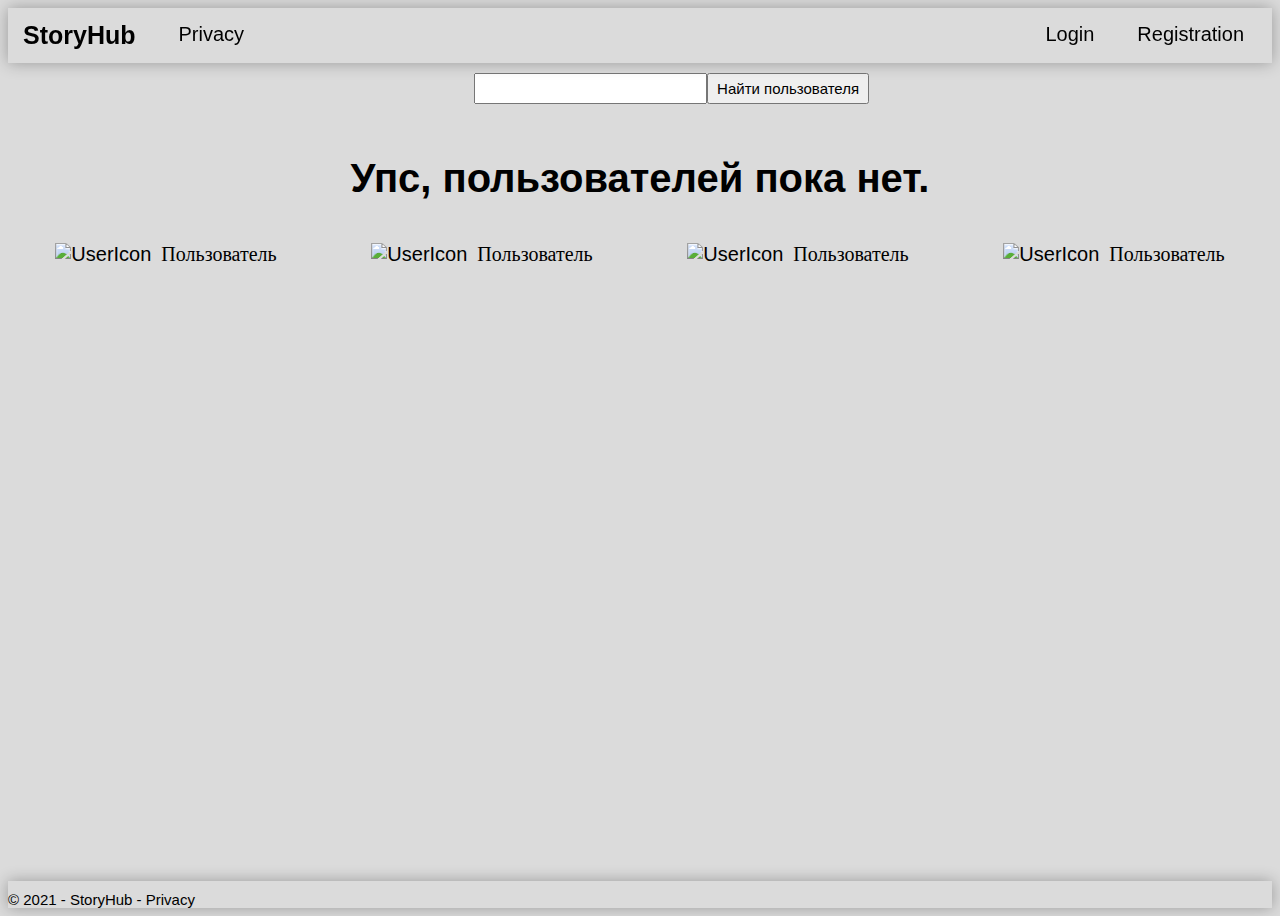
==== StoryHub.WebUI/wwwroot/html/Index.html @ 2482c0c7 "Styles for the registration page have been created and applied, the html layout of the registration " ====
﻿<!DOCTYPE html>
<html>
<head>
    <meta charset="utf-8" />
    <meta name="description" content="Главная страница NotSocialNetwork">
    <meta name="viewport" content="width=device-width, initial-scale=1">
    <!-- CSS  -->
    <link rel="stylesheet" href="../css/MainStyles.css">
</head>
<body>
    <header>
        <nav>
            <div class="nav-container">
                <a class="titleReference" href="/">StoryHub</a>
            </div>
            <div class="nav-container">
                <a class="nav-container--ref" asp-area="" asp-controller="Home" asp-action="Privacy">Privacy</a>
            </div>
            <div class="delimiter">

            </div>
            <div class="nav-container">
                <a class="nav-container--ref" asp-area="Identity" asp-page="/Account/Login">Login</a>
            </div>
            <div class="nav-container">
                <a href="Register.html" class="nav-container--ref" asp-area="Identity" asp-page="/Account/Register">Registration</a>
            </div>
        </nav>
    </header>

    <main>
        <form class="main-contentForm">
            <div class="main-contentForm-searchButtons" id="searchInput">
                <input class="inputText" type="text" name="search" />
                <input class="inputSubmit" type="submit" value="Найти пользователя" />
            </div>
            <h1 class="errorMessage">Упс, пользователей пока нет.</h1>
            <div class="main-contentForm-content">
                <div class="contentForm-user">
                    <a>
                        <div class="contentForm-user-header">
                            <img src="../css/images/DefaultImgOfUser.png" style="width:150px; height:200px;" alt="UserIcon" />
                        </div>
                        <div class="contentForm-user-main">
                            <span>Пользователь</span>
                        </div>
                    </a>
                </div>
                <div class="contentForm-user">
                    <a>
                        <div class="contentForm-user-header">
                            <img src="../css/images/DefaultImgOfUser.png" style="width:150px; height:200px;" alt="UserIcon" />
                        </div>
                        <div class="contentForm-user-main">
                            <span>Пользователь</span>
                        </div>
                    </a>
                </div>
                <div class="contentForm-user">
                    <a>
                        <div class="contentForm-user-header">
                            <img src="../css/images/DefaultImgOfUser.png" style="width:150px; height:200px;" alt="UserIcon" />
                        </div>
                        <div class="contentForm-user-main">
                            <span>Пользователь</span>
                        </div>
                    </a>
                </div>
                <div class="contentForm-user">
                    <a>
                        <div class="contentForm-user-header">
                            <img src="../css/images/DefaultImgOfUser.png" style="width:150px; height:200px;" alt="UserIcon" />
                        </div>
                        <div class="contentForm-user-main">
                            <span>Пользователь</span>
                        </div>
                    </a>
                </div>
            </div>
        </form>
    </main>

    <footer>
        <div class="container">
            &copy; 2021 - StoryHub - <a asp-area="" asp-controller="Home" asp-action="Privacy">Privacy</a>
        </div>
    </footer>
</body>
</html>
---- StoryHub.WebUI/wwwroot/css/MainStyles.css ----
@import "../css/NullStyle.css";
body {
  font-family: arial;
  display: flex;
  flex-direction: column;
  background-color: #dbdbdb;
  font-size: 20px;
  min-height: 100vh;
}
body header {
  margin-bottom: 10px;
  box-shadow: 0 0 15px rgba(0, 0, 0, 0.3);
  position: sticky;
  top: 0;
  background-color: #dbdbdb;
}
body header nav {
  display: flex;
  justify-content: space-between;
}
body header nav .nav-container {
  display: flex;
  flex-grow: 1;
}
body header nav .nav-container :hover {
  background-color: #96dcdc;
}
body header nav .nav-container .titleReference {
  padding: 13px 15px;
  font-size: 25px;
  font-weight: 600;
  text-decoration: none;
  color: black;
}
body header nav .nav-container .nav-container--ref {
  display: flex;
  text-decoration: none;
  color: black;
  padding: 15px 15px;
}
body header nav .delimiter {
  display: flex;
  min-width: 60%;
}
body main {
  display: flex;
  justify-content: center;
  flex-grow: 1;
  margin-bottom: 5%;
  min-height: -webkit-max-content;
  min-height: max-content;
}
body main .main-contentForm {
  display: flex;
  flex-direction: column;
  flex-wrap: wrap;
  flex-grow: 1;
}
body main .main-contentForm .main-contentForm-searchButtons {
  display: flex;
  align-self: center;
  margin-bottom: 2%;
  margin-left: 5%;
}
body main .main-contentForm .main-contentForm-searchButtons :hover {
  background-color: #96dcdc;
}
body main .main-contentForm .main-contentForm-searchButtons .inputText {
  font-size: 15px;
  padding: 5px 15px;
}
body main .main-contentForm .main-contentForm-searchButtons .inputSubmit {
  padding: 0px 8px;
  font-size: 15px;
}
body main .main-contentForm .errorMessage {
  align-self: center;
}
body main .main-contentForm .main-contentForm-content {
  display: flex;
  flex-wrap: wrap;
  justify-content: space-around;
}
body main .main-contentForm .main-contentForm-content .contentForm-user a {
  display: flex;
  padding: 15px;
}
body main .main-contentForm .main-contentForm-content .contentForm-user a .contentForm-user-main {
  font-family: "Georgia";
  padding-left: 10px;
  display: flex;
  flex-direction: column;
  color: black;
}
body footer {
  box-shadow: 0 0 15px rgba(0, 0, 0, 0.3);
  min-height: 7%;
  padding-top: 10px;
  font-size: 15px;
}
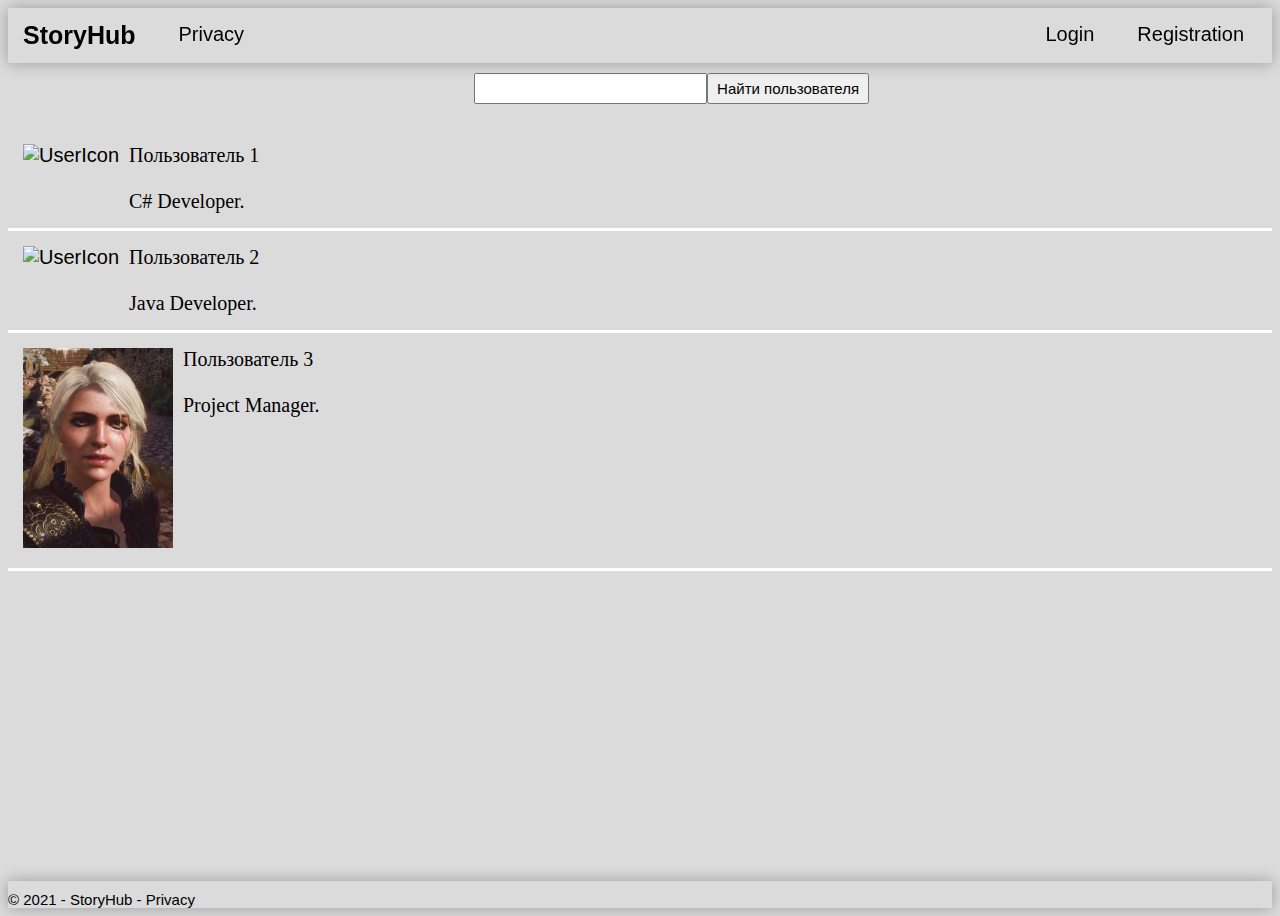
==== commit 191a0c51: "The login page has been styled and its HTML layout has been created. The style of displaying users h" ====
--- a/StoryHub.WebUI/wwwroot/html/Index.html
+++ b/StoryHub.WebUI/wwwroot/html/Index.html
@@ -20,7 +20,7 @@
 
             </div>
             <div class="nav-container">
-                <a class="nav-container--ref" asp-area="Identity" asp-page="/Account/Login">Login</a>
+                <a href="Login.html" class="nav-container--ref" asp-area="Identity" asp-page="/Account/Login">Login</a>
             </div>
             <div class="nav-container">
                 <a href="Register.html" class="nav-container--ref" asp-area="Identity" asp-page="/Account/Register">Registration</a>
@@ -34,7 +34,7 @@
                 <input class="inputText" type="text" name="search" />
                 <input class="inputSubmit" type="submit" value="Найти пользователя" />
             </div>
-            <h1 class="errorMessage">Упс, пользователей пока нет.</h1>
+            <!--<h1 class="errorMessage">Упс, пользователей пока нет.</h1>-->
             <div class="main-contentForm-content">
                 <div class="contentForm-user">
                     <a>
@@ -42,37 +42,33 @@
                             <img src="../css/images/DefaultImgOfUser.png" style="width:150px; height:200px;" alt="UserIcon" />
                         </div>
                         <div class="contentForm-user-main">
-                            <span>Пользователь</span>
+                            <span>Пользователь 1</span>
+                            <br />
+                            <span>C# Developer.</span>
                         </div>
                     </a>
                 </div>
                 <div class="contentForm-user">
                     <a>
                         <div class="contentForm-user-header">
-                            <img src="../css/images/DefaultImgOfUser.png" style="width:150px; height:200px;" alt="UserIcon" />
+                            <img src="../css/images/DefaultImgOfUser2.png" style="width:150px; height:200px;" alt="UserIcon" />
                         </div>
                         <div class="contentForm-user-main">
-                            <span>Пользователь</span>
+                            <span>Пользователь 2</span>
+                            <br />
+                            <span>Java Developer.</span>
                         </div>
                     </a>
                 </div>
                 <div class="contentForm-user">
                     <a>
                         <div class="contentForm-user-header">
-                            <img src="../css/images/DefaultImgOfUser.png" style="width:150px; height:200px;" alt="UserIcon" />
+                            <img src="../css/images/DefaultImgOfUser3.png" style="width:150px; height:200px;" alt="UserIcon" />
                         </div>
                         <div class="contentForm-user-main">
-                            <span>Пользователь</span>
-                        </div>
-                    </a>
-                </div>
-                <div class="contentForm-user">
-                    <a>
-                        <div class="contentForm-user-header">
-                            <img src="../css/images/DefaultImgOfUser.png" style="width:150px; height:200px;" alt="UserIcon" />
-                        </div>
-                        <div class="contentForm-user-main">
-                            <span>Пользователь</span>
+                            <span>Пользователь 3</span>
+                            <br />
+                            <span>Project Manager.</span>
                         </div>
                     </a>
                 </div>
--- a/StoryHub.WebUI/wwwroot/css/MainStyles.css
+++ b/StoryHub.WebUI/wwwroot/css/MainStyles.css
@@ -77,9 +77,11 @@
   align-self: center;
 }
 body main .main-contentForm .main-contentForm-content {
-  display: flex;
-  flex-wrap: wrap;
-  justify-content: space-around;
+  display: inline-flex;
+  flex-direction: column;
+}
+body main .main-contentForm .main-contentForm-content .contentForm-user {
+  border-bottom: 3px inset white;
 }
 body main .main-contentForm .main-contentForm-content .contentForm-user a {
   display: flex;
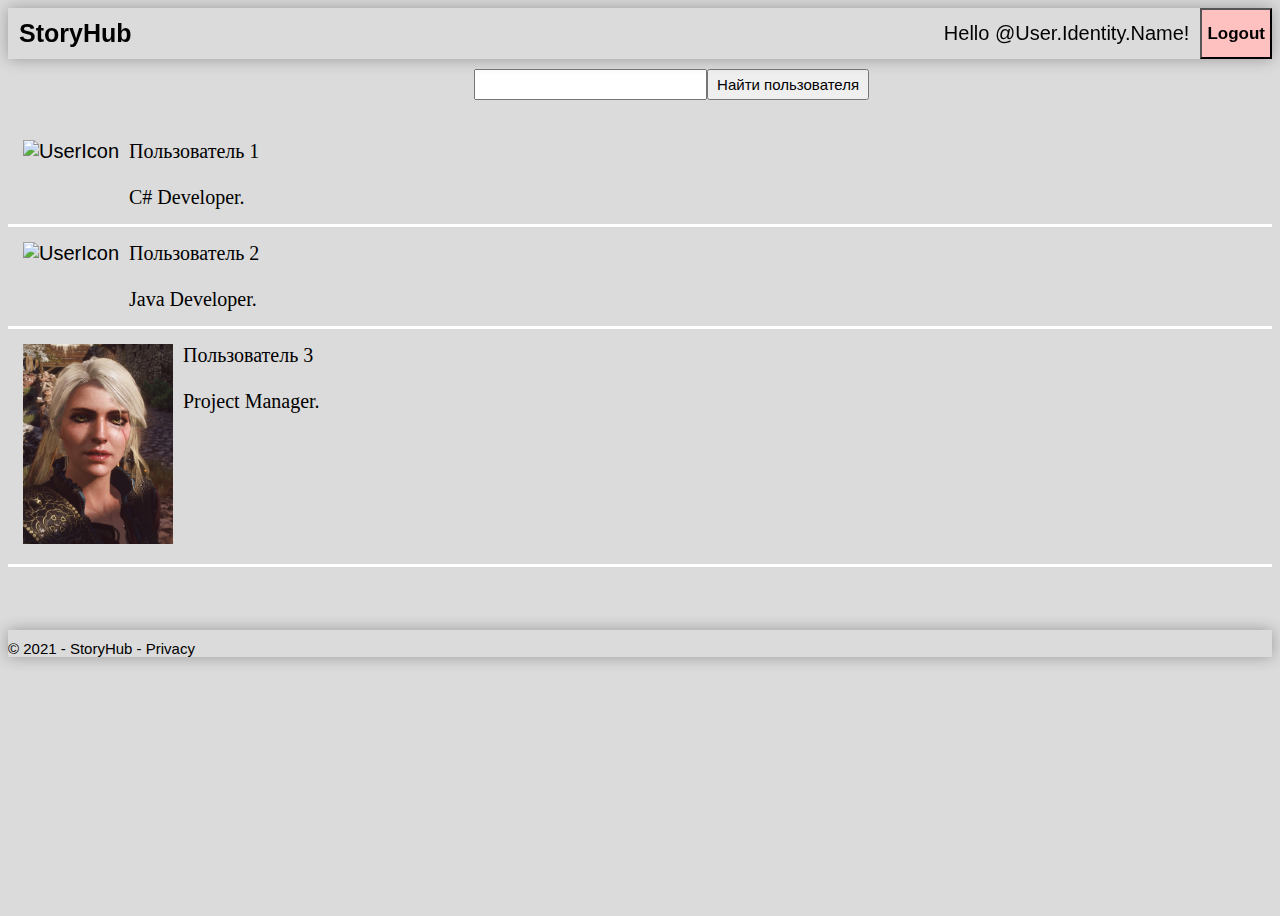
==== commit a7e38cc5: "Stylized logout button, header shrinks correctly." ====
--- a/StoryHub.WebUI/wwwroot/html/Index.html
+++ b/StoryHub.WebUI/wwwroot/html/Index.html
@@ -1,30 +1,59 @@
 ﻿<!DOCTYPE html>
 <html>
+
 <head>
     <meta charset="utf-8" />
     <meta name="description" content="Главная страница NotSocialNetwork">
     <meta name="viewport" content="width=device-width, initial-scale=1">
     <!-- CSS  -->
-    <link rel="stylesheet" href="../css/MainStyles.css">
+    <link rel="stylesheet" href="../css/PersonalStyles/MainStyles.css">
 </head>
+
 <body>
     <header>
         <nav>
             <div class="nav-container">
-                <a class="titleReference" href="/">StoryHub</a>
+                <div class="nav-container-element">
+                    <a class="titleReference" href="/">StoryHub</a>
+                </div>
             </div>
+
             <div class="nav-container">
-                <a class="nav-container--ref" asp-area="" asp-controller="Home" asp-action="Privacy">Privacy</a>
+                <div class="nav-container-element">
+                    <a class="nav-container--ref" asp-area="Identity" asp-page="/Account/Manage/Index"
+                        title="Manage">Hello @User.Identity.Name!</a>
+                </div>
+                <form style="border-color: #ffc0c0;" class="form-inline" asp-area="Identity" asp-page="/Account/Logout"
+                    asp-route-returnUrl="@Url.Action(" Index", "Home" , new { area="" })">
+                    <button class="navButton" type="submit">Logout</button>
+                </form>
             </div>
-            <div class="delimiter">
-
+            <!-- Is SignedIn Elements
+                <div class="nav-container">
+                <div class="nav-container-element">
+                    <a class="nav-container--ref" asp-area="Identity" asp-page="/Account/Manage/Index"
+                        title="Manage">Hello @User.Identity.Name!</a>
+                </div>
+                <form class="form-inline" asp-area="Identity" asp-page="/Account/Logout"
+                    asp-route-returnUrl="@Url.Action(" Index", "Home" , new { area="" })">
+                    <button class="navButton" type="submit">Logout</button>
+                </form>
             </div>
-            <div class="nav-container">
-                <a href="Login.html" class="nav-container--ref" asp-area="Identity" asp-page="/Account/Login">Login</a>
+            -->
+            <!-- Is not SignedIn Elements 
+                <div class="nav-container">
+                <div class="nav-container-element">
+                    <a class="nav-container--ref" asp-area="Identity" asp-page="/Account/Manage/Index"
+                        title="Manage">Hello @User.Identity.Name!</a>
+                </div>
+                <div class="nav-container-element">
+                    <form class="form-inline" asp-area="Identity" asp-page="/Account/Logout"
+                        asp-route-returnUrl="@Url.Action(" Index", "Home" , new { area="" })">
+                        <button type="submit">Logout</button>
+                    </form>
+                </div>
             </div>
-            <div class="nav-container">
-                <a href="Register.html" class="nav-container--ref" asp-area="Identity" asp-page="/Account/Register">Registration</a>
-            </div>
+            -->
         </nav>
     </header>
 
@@ -39,7 +68,8 @@
                 <div class="contentForm-user">
                     <a>
                         <div class="contentForm-user-header">
-                            <img src="../css/images/DefaultImgOfUser.png" style="width:150px; height:200px;" alt="UserIcon" />
+                            <img src="../css/images/DefaultImgOfUser.png" style="width:150px; height:200px;"
+                                alt="UserIcon" />
                         </div>
                         <div class="contentForm-user-main">
                             <span>Пользователь 1</span>
@@ -51,7 +81,8 @@
                 <div class="contentForm-user">
                     <a>
                         <div class="contentForm-user-header">
-                            <img src="../css/images/DefaultImgOfUser2.png" style="width:150px; height:200px;" alt="UserIcon" />
+                            <img src="../css/images/DefaultImgOfUser2.png" style="width:150px; height:200px;"
+                                alt="UserIcon" />
                         </div>
                         <div class="contentForm-user-main">
                             <span>Пользователь 2</span>
@@ -63,7 +94,8 @@
                 <div class="contentForm-user">
                     <a>
                         <div class="contentForm-user-header">
-                            <img src="../css/images/DefaultImgOfUser3.png" style="width:150px; height:200px;" alt="UserIcon" />
+                            <img src="../css/images/DefaultImgOfUser3.png" style="width:150px; height:200px;"
+                                alt="UserIcon" />
                         </div>
                         <div class="contentForm-user-main">
                             <span>Пользователь 3</span>
@@ -82,4 +114,5 @@
         </div>
     </footer>
 </body>
+
 </html>--- a/StoryHub.WebUI/wwwroot/css/PersonalStyles/MainStyles.css
+++ b/StoryHub.WebUI/wwwroot/css/PersonalStyles/MainStyles.css
@@ -0,0 +1,116 @@
+@import "../NullStyle.css";
+body {
+  font-family: arial;
+  display: block;
+  flex-direction: column;
+  background-color: #dbdbdb;
+  font-size: 20px;
+  min-height: 100vh;
+  height: 100%;
+}
+body header {
+  margin-bottom: 10px;
+  box-shadow: 0 0 15px rgba(0, 0, 0, 0.3);
+  position: sticky;
+  top: 0;
+  z-index: 1;
+  background-color: #dbdbdb;
+}
+body header nav {
+  display: flex;
+  flex-grow: 1;
+  justify-content: space-between;
+}
+body header nav .nav-container {
+  display: flex;
+}
+body header nav .nav-container :hover {
+  background-color: #96dcdc;
+}
+body header nav .nav-container .nav-container-element {
+  display: flex;
+  align-items: center;
+  padding: 11px 11px;
+}
+body header nav .nav-container .nav-container-element :active {
+  background-color: #96dcdc;
+}
+body header nav .nav-container .nav-container-element .titleReference {
+  font-size: 25px;
+  font-weight: 600;
+  text-decoration: none;
+  color: black;
+}
+body header nav .nav-container .nav-container-element .nav-container--ref {
+  text-decoration: none;
+  color: black;
+}
+body header nav .nav-container form {
+  display: flex;
+  background-color: #ffc0c0;
+}
+body header nav .nav-container form .navButton {
+  padding: 0px 5px;
+  background-color: #ffc0c0;
+  font-weight: 600;
+  font-size: 17px;
+}
+body main {
+  display: flex;
+  justify-content: center;
+  flex-grow: 1;
+  margin-bottom: 5%;
+  min-height: -webkit-max-content;
+  min-height: -moz-max-content;
+  min-height: max-content;
+}
+body main .main-contentForm {
+  display: flex;
+  flex-direction: column;
+  flex-wrap: wrap;
+  flex-grow: 1;
+}
+body main .main-contentForm .main-contentForm-searchButtons {
+  display: flex;
+  align-self: center;
+  margin-bottom: 2%;
+  margin-left: 5%;
+}
+body main .main-contentForm .main-contentForm-searchButtons :hover {
+  background-color: #96dcdc;
+}
+body main .main-contentForm .main-contentForm-searchButtons .inputText {
+  font-size: 15px;
+  padding: 5px 15px;
+}
+body main .main-contentForm .main-contentForm-searchButtons .inputSubmit {
+  padding: 0px 8px;
+  font-size: 15px;
+}
+body main .main-contentForm .errorMessage {
+  align-self: center;
+}
+body main .main-contentForm .main-contentForm-content {
+  display: inline-flex;
+  flex-direction: column;
+}
+body main .main-contentForm .main-contentForm-content .contentForm-user {
+  border-bottom: 3px inset white;
+}
+body main .main-contentForm .main-contentForm-content .contentForm-user a {
+  display: flex;
+  padding: 15px;
+}
+body main .main-contentForm .main-contentForm-content .contentForm-user a .contentForm-user-main {
+  font-family: "Georgia";
+  padding-left: 10px;
+  display: flex;
+  flex-direction: column;
+  color: black;
+}
+body footer {
+  box-shadow: 0 0 15px rgba(0, 0, 0, 0.3);
+  min-height: 7%;
+  padding-top: 10px;
+  font-size: 15px;
+}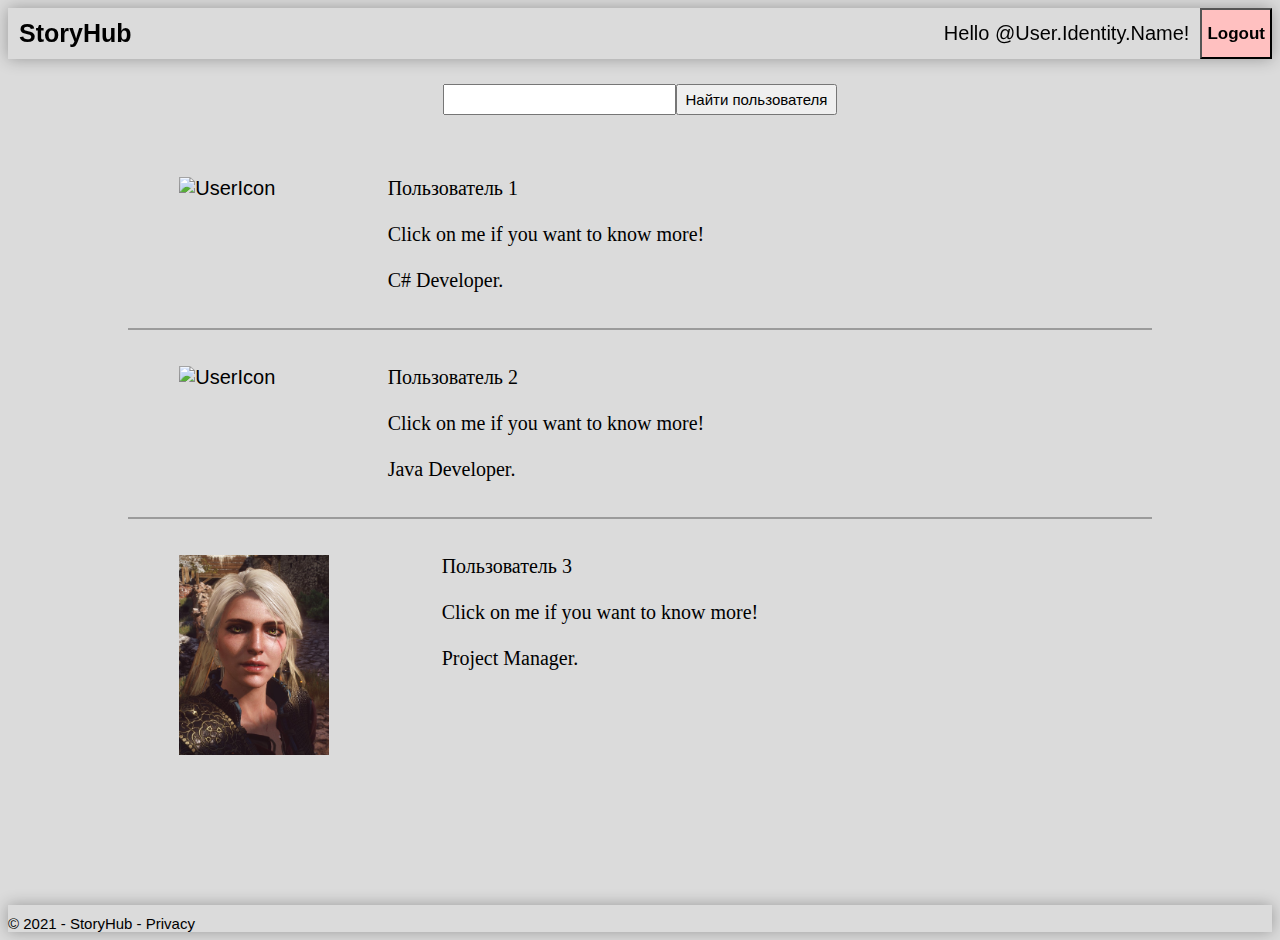
==== commit 9083593f: "Fixed a bug due to which the user could not change his data." ====
--- a/StoryHub.WebUI/wwwroot/html/Index.html
+++ b/StoryHub.WebUI/wwwroot/html/Index.html
@@ -7,6 +7,7 @@
     <meta name="viewport" content="width=device-width, initial-scale=1">
     <!-- CSS  -->
     <link rel="stylesheet" href="../css/PersonalStyles/MainStyles.css">
+    <link rel="stylesheet" href="../css/PersonalStyles/AccountManageStyles.css">
 </head>
 
 <body>
@@ -20,18 +21,7 @@
 
             <div class="nav-container">
                 <div class="nav-container-element">
-                    <a class="nav-container--ref" asp-area="Identity" asp-page="/Account/Manage/Index"
-                        title="Manage">Hello @User.Identity.Name!</a>
-                </div>
-                <form style="border-color: #ffc0c0;" class="form-inline" asp-area="Identity" asp-page="/Account/Logout"
-                    asp-route-returnUrl="@Url.Action(" Index", "Home" , new { area="" })">
-                    <button class="navButton" type="submit">Logout</button>
-                </form>
-            </div>
-            <!-- Is SignedIn Elements
-                <div class="nav-container">
-                <div class="nav-container-element">
-                    <a class="nav-container--ref" asp-area="Identity" asp-page="/Account/Manage/Index"
+                    <a href="AccountManage.html" class="nav-container--ref" asp-area="Identity" asp-page="/Account/Manage/Index"
                         title="Manage">Hello @User.Identity.Name!</a>
                 </div>
                 <form class="form-inline" asp-area="Identity" asp-page="/Account/Logout"
@@ -39,20 +29,27 @@
                     <button class="navButton" type="submit">Logout</button>
                 </form>
             </div>
+            <!-- Is SignedIn Elements
+                <div class="nav-container">
+                    <div class="nav-container-element">
+                        <a href="AccountManage.html" class="nav-container--ref" asp-area="Identity" asp-page="/Account/Manage/Index"
+                            title="Manage">Hello @User.Identity.Name!</a>
+                    </div>
+                    <form class="form-inline" asp-area="Identity" asp-page="/Account/Logout"
+                        asp-route-returnUrl="@Url.Action(" Index", "Home" , new { area="" })">
+                        <button class="navButton" type="submit">Logout</button>
+                    </form>
+                </div>
             -->
             <!-- Is not SignedIn Elements 
                 <div class="nav-container">
-                <div class="nav-container-element">
-                    <a class="nav-container--ref" asp-area="Identity" asp-page="/Account/Manage/Index"
-                        title="Manage">Hello @User.Identity.Name!</a>
+                    <div class="nav-container-element">
+                        <a href="Login.html" class="nav-container--ref" asp-area="Identity" asp-page="/Account/Login">Login</a>
+                    </div>
+                    <div class="nav-container-element">
+                        <a href="Register.html" class="nav-container--ref" asp-area="Identity" asp-page="/Account/Register">Registration</a>
+                    </div>
                 </div>
-                <div class="nav-container-element">
-                    <form class="form-inline" asp-area="Identity" asp-page="/Account/Logout"
-                        asp-route-returnUrl="@Url.Action(" Index", "Home" , new { area="" })">
-                        <button type="submit">Logout</button>
-                    </form>
-                </div>
-            </div>
             -->
         </nav>
     </header>
@@ -74,6 +71,8 @@
                         <div class="contentForm-user-main">
                             <span>Пользователь 1</span>
                             <br />
+                            <span> Click on me if you want to know more! </span>
+                            <br>
                             <span>C# Developer.</span>
                         </div>
                     </a>
@@ -87,11 +86,13 @@
                         <div class="contentForm-user-main">
                             <span>Пользователь 2</span>
                             <br />
+                            <span> Click on me if you want to know more! </span>
+                            <br>
                             <span>Java Developer.</span>
                         </div>
                     </a>
                 </div>
-                <div class="contentForm-user">
+                <div class="contentForm-lastUser">
                     <a>
                         <div class="contentForm-user-header">
                             <img src="../css/images/DefaultImgOfUser3.png" style="width:150px; height:200px;"
@@ -100,6 +101,8 @@
                         <div class="contentForm-user-main">
                             <span>Пользователь 3</span>
                             <br />
+                            <span> Click on me if you want to know more! </span>
+                            <br>
                             <span>Project Manager.</span>
                         </div>
                     </a>
--- a/StoryHub.WebUI/wwwroot/css/PersonalStyles/MainStyles.css
+++ b/StoryHub.WebUI/wwwroot/css/PersonalStyles/MainStyles.css
@@ -1,7 +1,7 @@
 @import "../NullStyle.css";
 body {
   font-family: arial;
-  display: block;
+  display: flex;
   flex-direction: column;
   background-color: #dbdbdb;
   font-size: 20px;
@@ -9,7 +9,7 @@
   height: 100%;
 }
 body header {
-  margin-bottom: 10px;
+  margin-bottom: 2%;
   box-shadow: 0 0 15px rgba(0, 0, 0, 0.3);
   position: sticky;
   top: 0;
@@ -74,7 +74,6 @@
   display: flex;
   align-self: center;
   margin-bottom: 2%;
-  margin-left: 5%;
 }
 body main .main-contentForm .main-contentForm-searchButtons :hover {
   background-color: #96dcdc;
@@ -95,11 +94,11 @@
   flex-direction: column;
 }
 body main .main-contentForm .main-contentForm-content .contentForm-user {
-  border-bottom: 3px inset white;
+  border-bottom: 2px inset #9b9b9b;
 }
 body main .main-contentForm .main-contentForm-content .contentForm-user a {
   display: flex;
-  padding: 15px;
+  padding: 4vh 0px;
 }
 body main .main-contentForm .main-contentForm-content .contentForm-user a .contentForm-user-main {
   font-family: "Georgia";
@@ -108,8 +107,20 @@
   flex-direction: column;
   color: black;
 }
+body main .main-contentForm .main-contentForm-content .contentForm-lastUser a {
+  display: flex;
+  padding: 4vh 0px;
+}
+body main .main-contentForm .main-contentForm-content .contentForm-lastUser a .contentForm-user-main {
+  font-family: "Georgia";
+  padding-left: 10px;
+  display: flex;
+  flex-direction: column;
+  color: black;
+}
 body footer {
   box-shadow: 0 0 15px rgba(0, 0, 0, 0.3);
+  flex-shrink: 0;
   min-height: 7%;
   padding-top: 10px;
   font-size: 15px;
--- a/StoryHub.WebUI/wwwroot/css/PersonalStyles/AccountManageStyles.css
+++ b/StoryHub.WebUI/wwwroot/css/PersonalStyles/AccountManageStyles.css
@@ -0,0 +1,58 @@
+@import "../PersonalStyles/MainStyles.css";
+main h2 {
+  display: none;
+}
+main div {
+  margin: 0px 5%;
+}
+main div h4 {
+  display: none;
+}
+main div .row {
+  display: flex;
+}
+main div .row .col-md-3 {
+  border: solid 2px;
+  width: -webkit-max-content;
+  width: -moz-max-content;
+  width: max-content;
+  height: -webkit-max-content;
+  height: -moz-max-content;
+  height: max-content;
+  margin: 0px;
+}
+main div .row .col-md-3 .flex-column {
+  display: flex;
+  flex-flow: column nowrap;
+  flex: 1 0 auto;
+  height: -webkit-max-content;
+  height: -moz-max-content;
+  height: max-content;
+}
+main div .row .col-md-3 .flex-column .nav-item {
+  display: flex;
+  background-color: #96dcdc;
+}
+main div .row .col-md-3 .flex-column .nav-item :hover {
+  background-color: #e6e6e6;
+}
+main div .row .col-md-3 .flex-column .nav-item .nav-link {
+  font-size: 25px;
+  font-weight: 600;
+  padding: 5% 5px;
+  width: 100%;
+  text-align: center;
+  color: black;
+}
+main div .row .col-md-9 .Form {
+  flex: 0 1 auto;
+}
+main div .row .col-md-9 .Form .Form-inputContainer {
+  width: 100%;
+}
+main div .row .col-md-9 .Form .Form-inputContainer .imageContainer img {
+  height: 300px;
+  width: 90%;
+  -o-object-fit: contain;
+     object-fit: contain;
+}